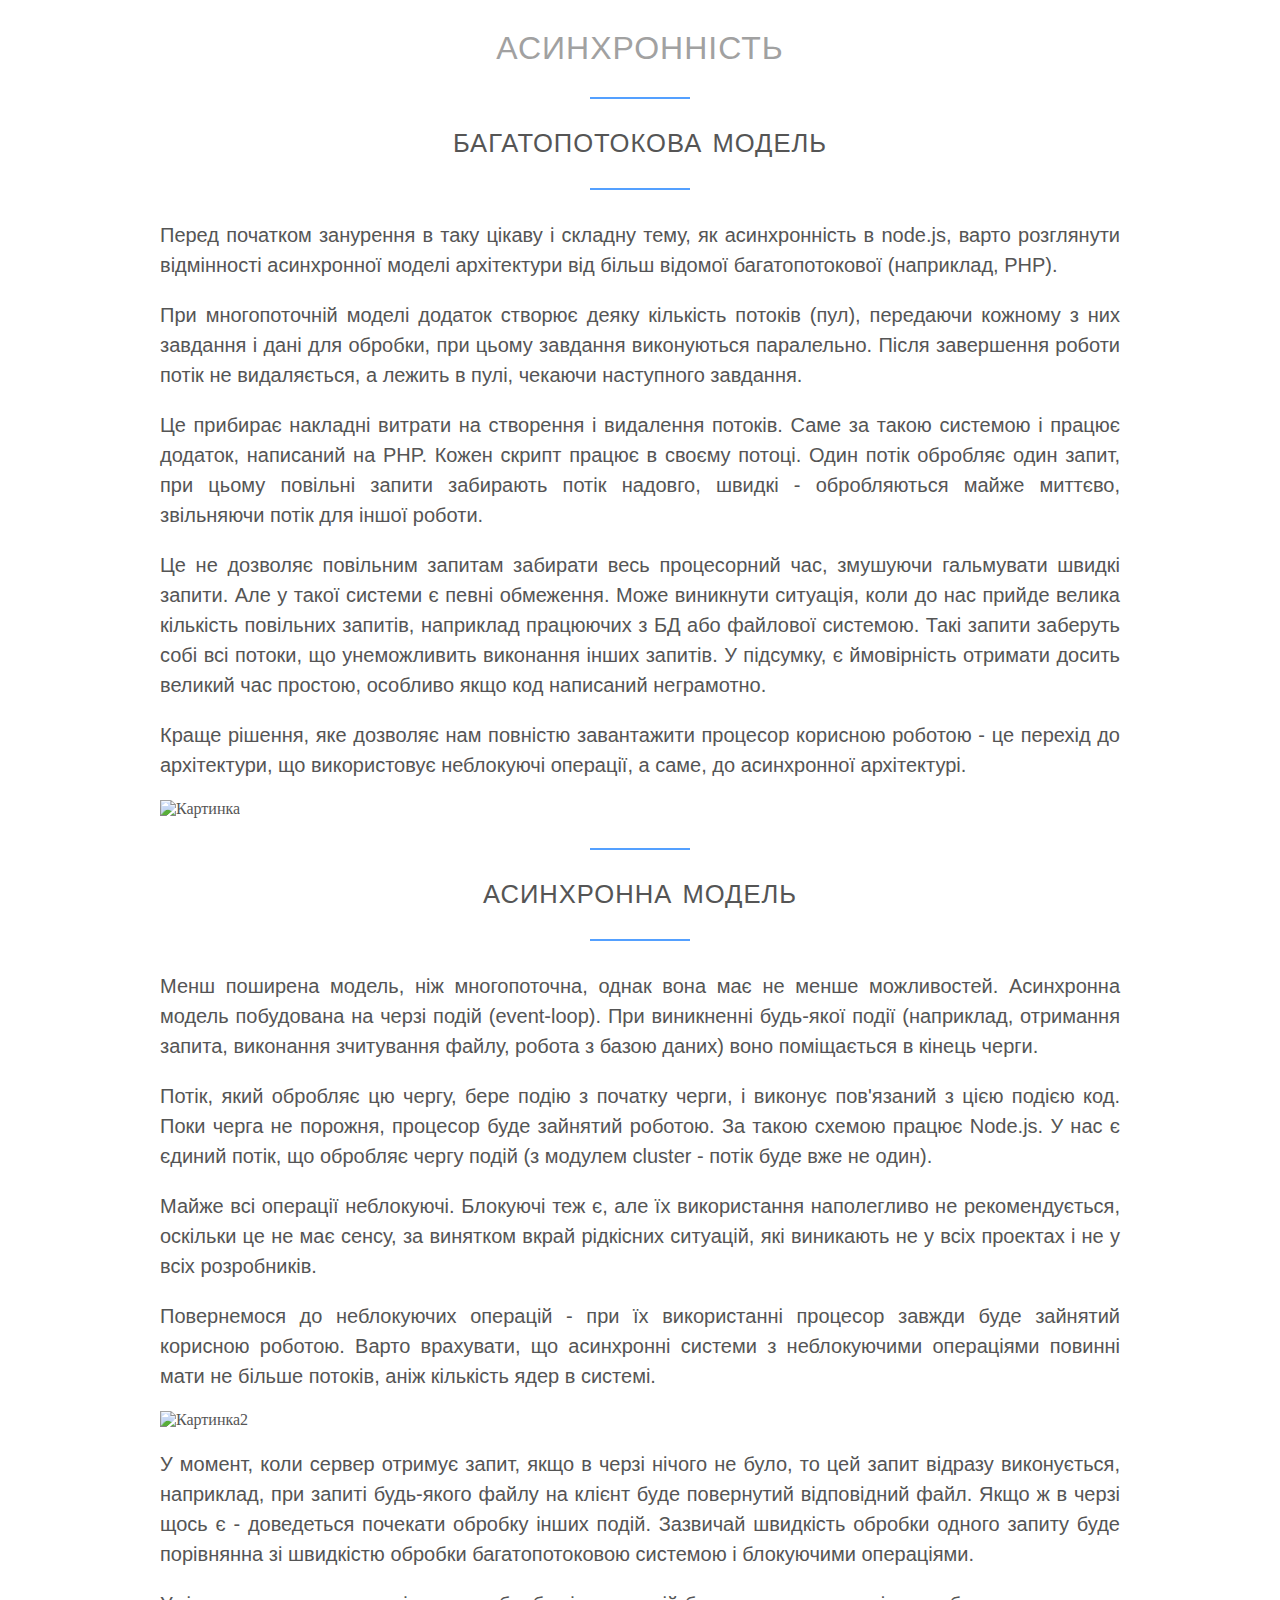
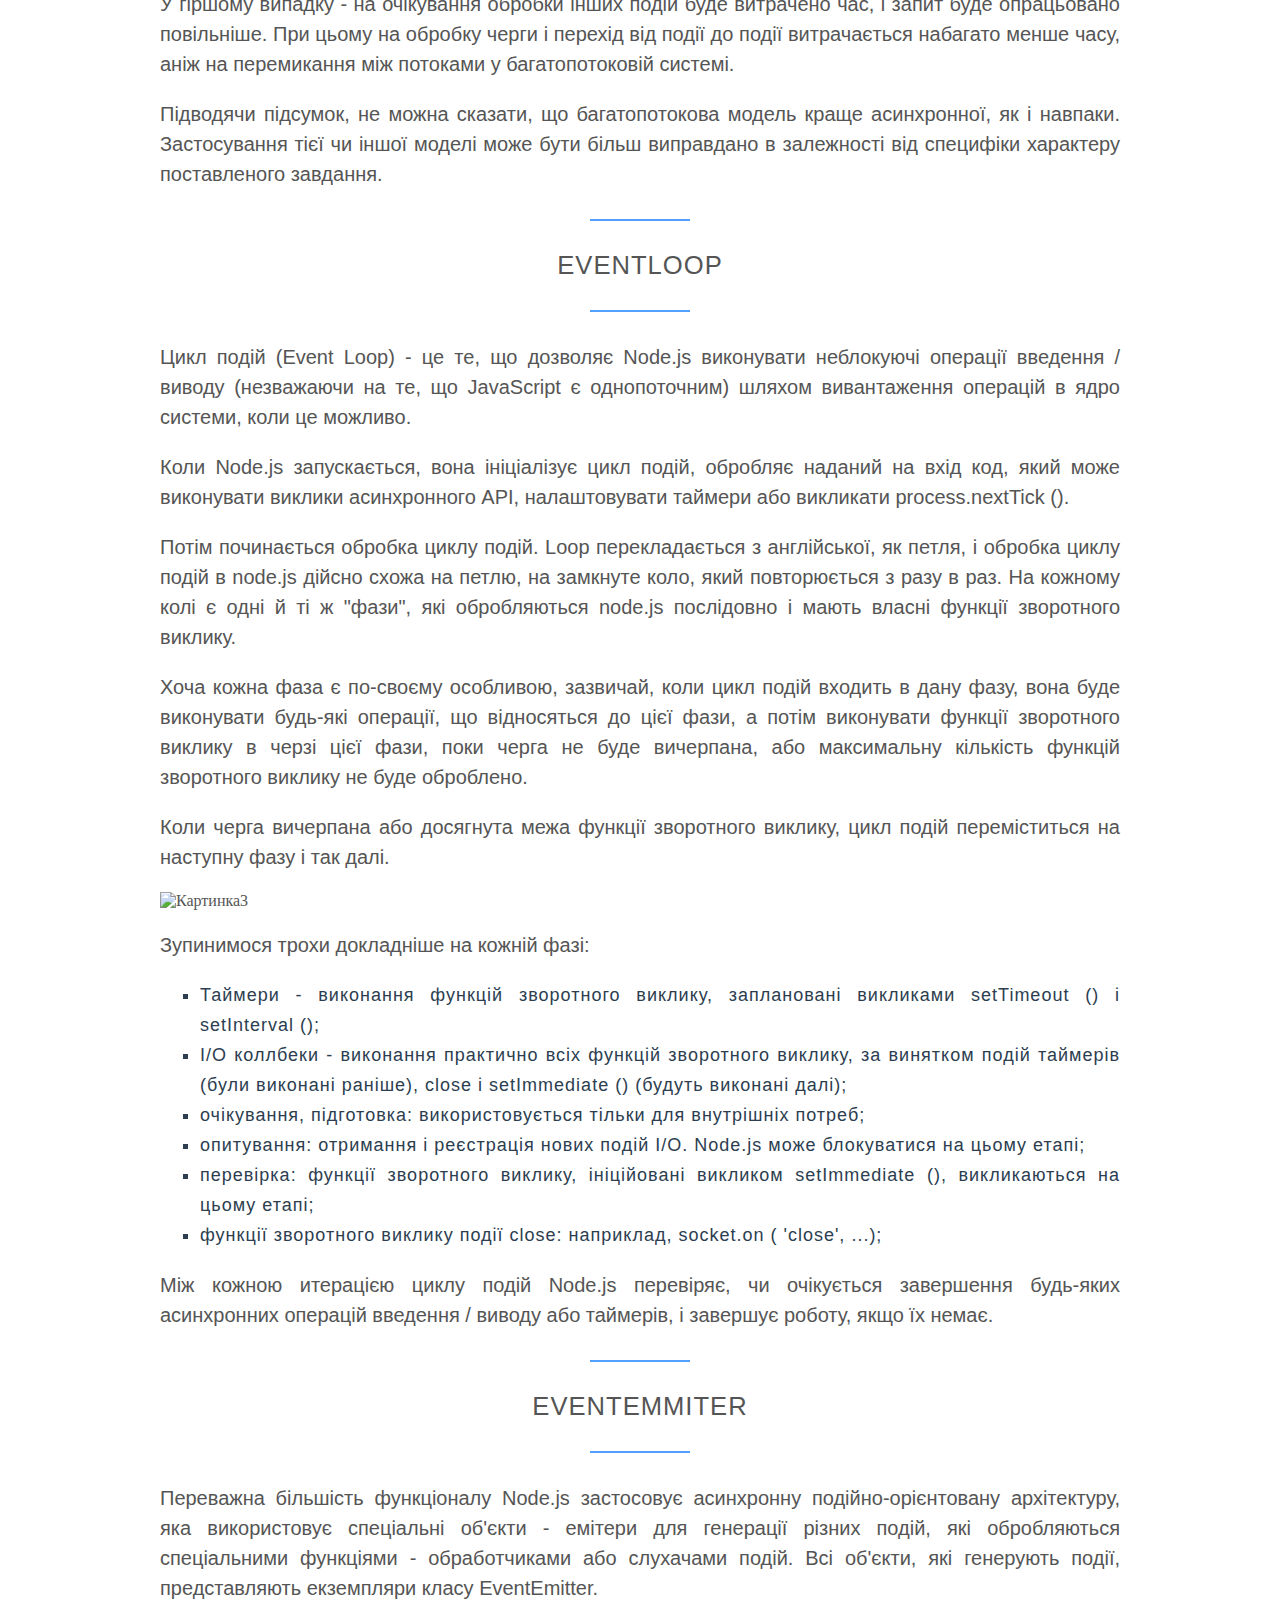
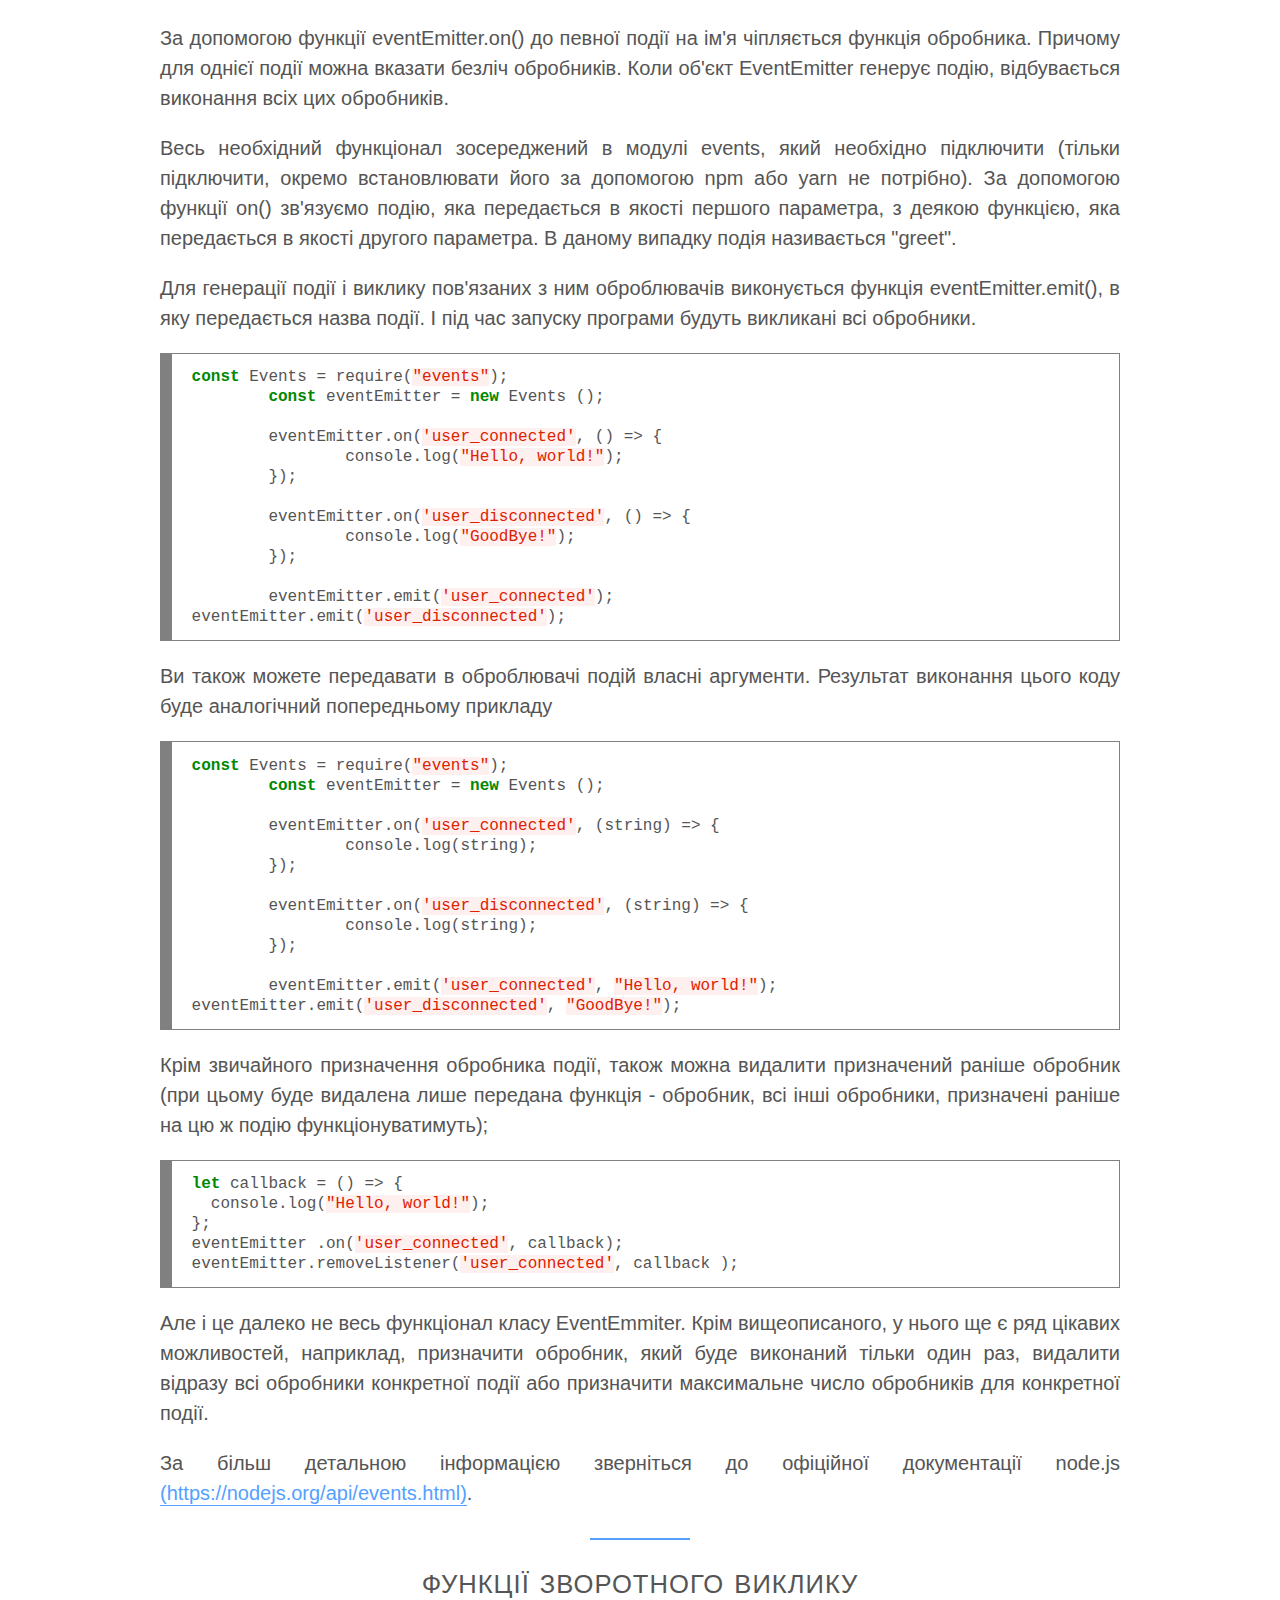
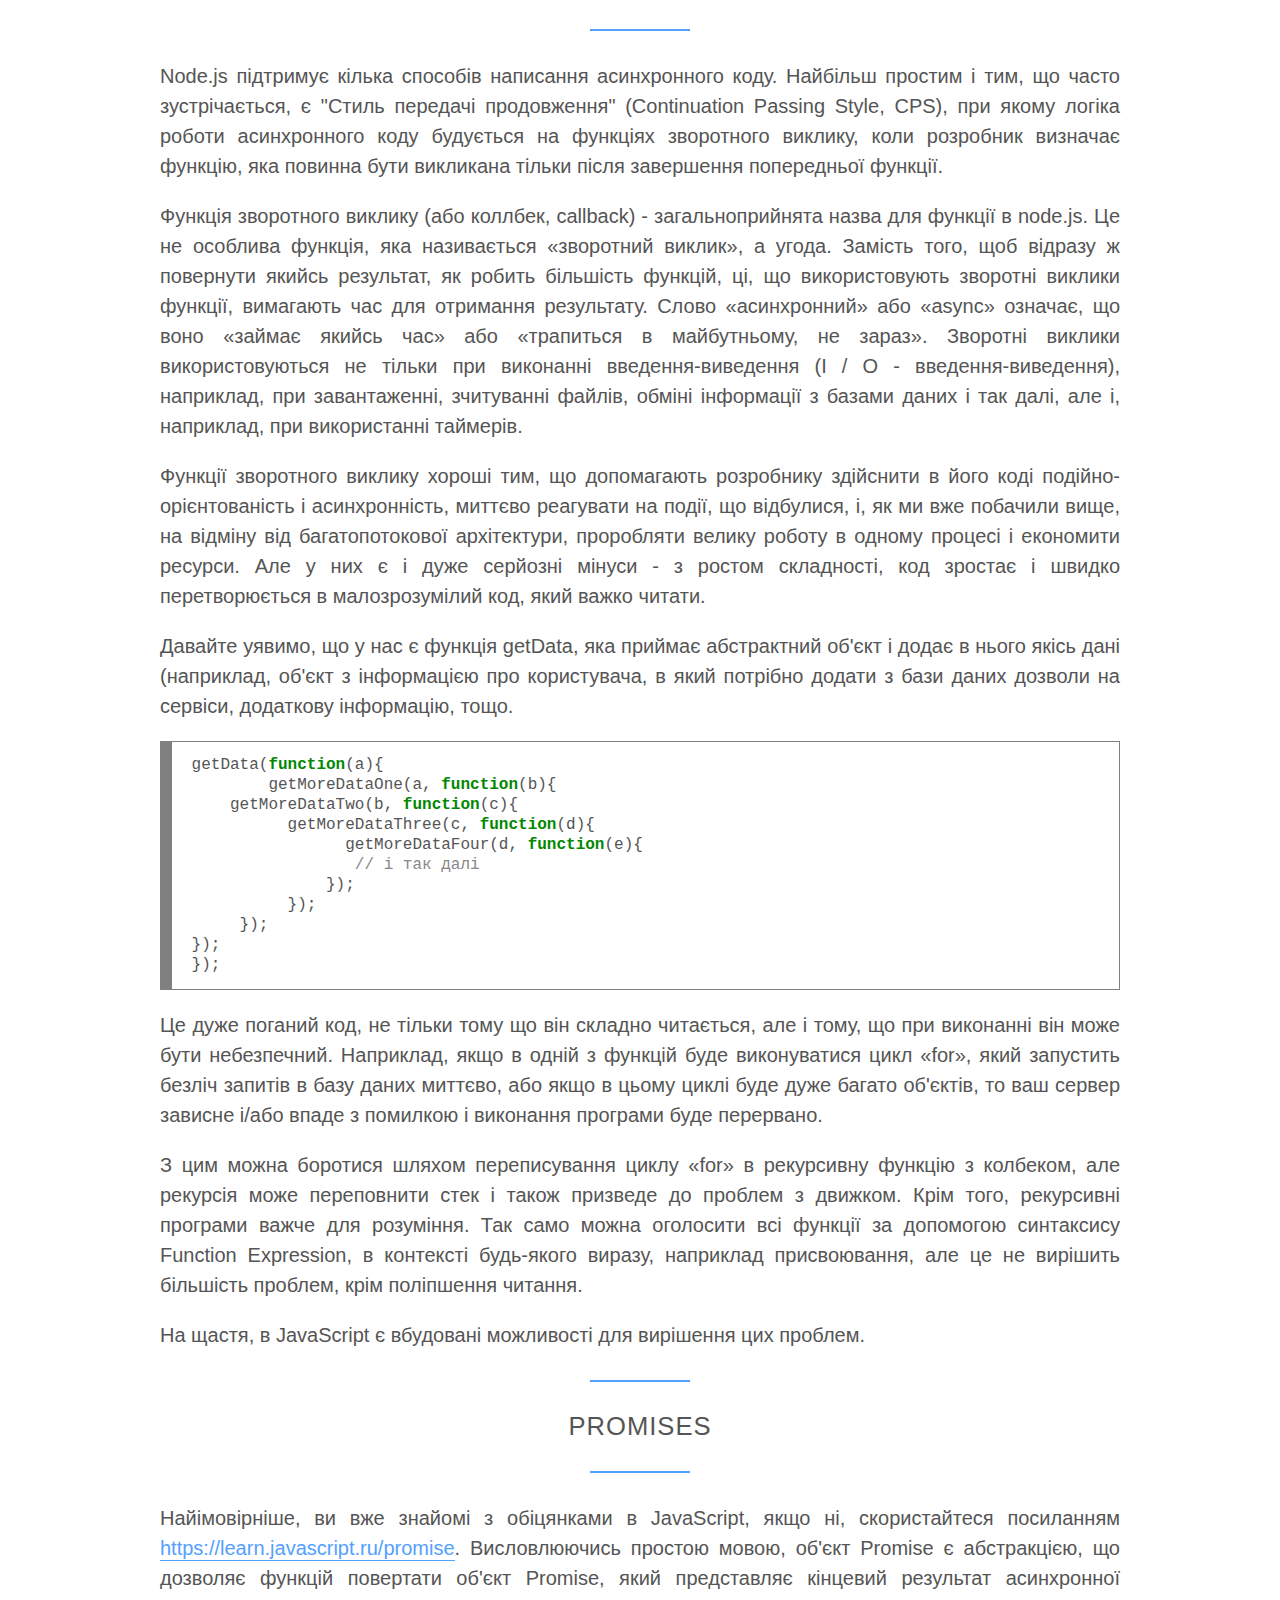
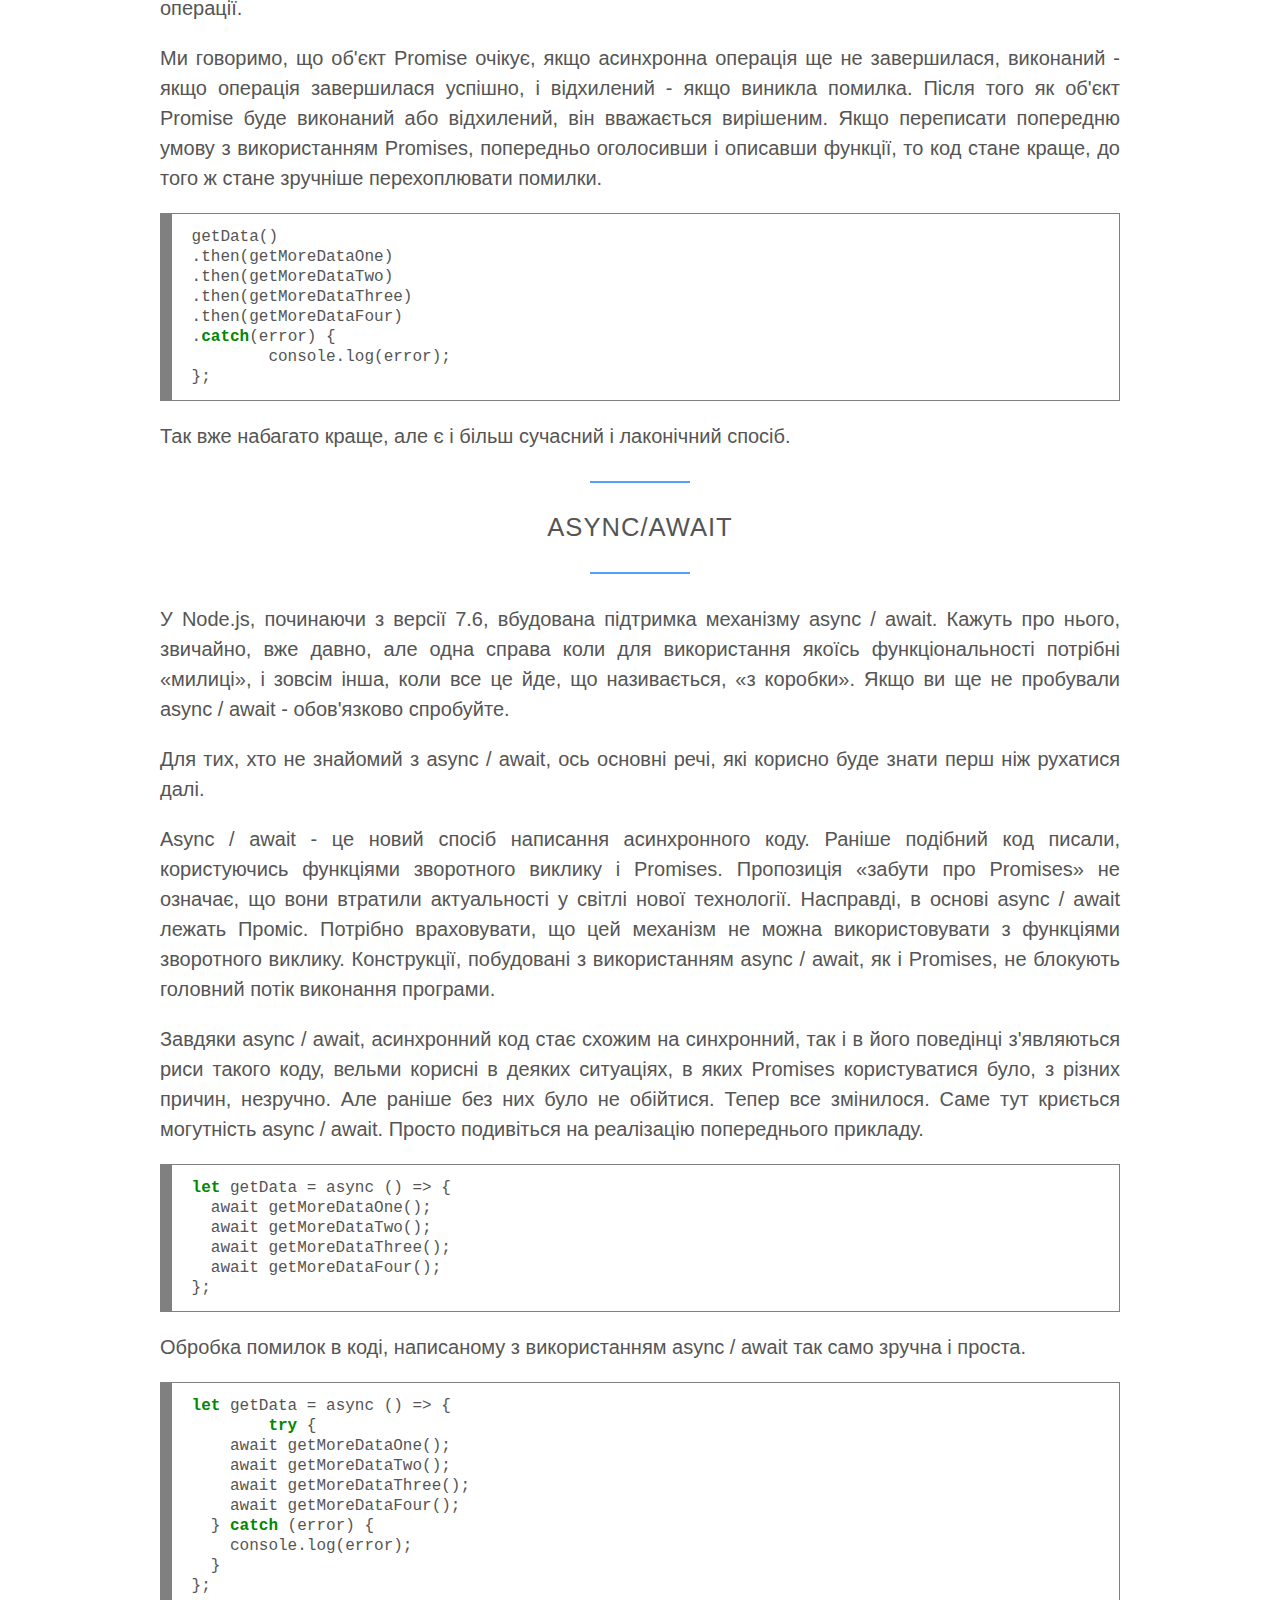
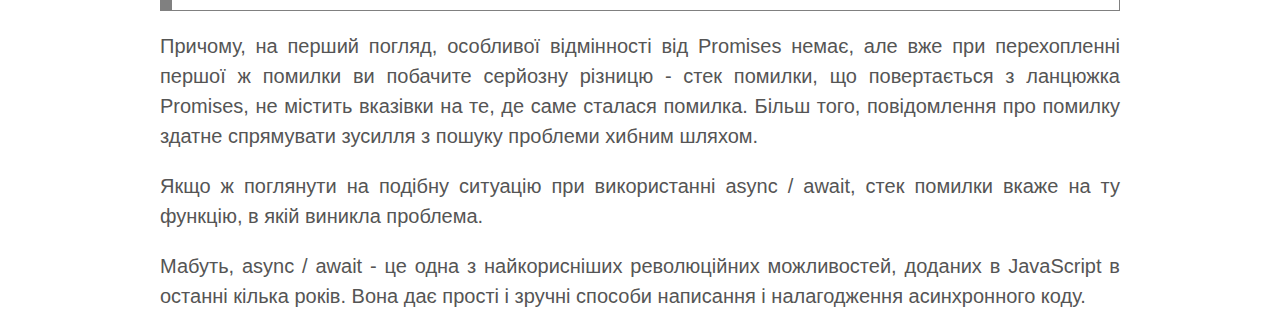
==== chapter-2/index.html @ dea2ae29 "added some chapters and styles" ====
<!DOCTYPE html>
<html lang="en">
  <head>
    <meta charset="UTF-8" />
    <meta name="viewport" content="width=device-width, initial-scale=1.0" />
    <meta http-equiv="X-UA-Compatible" content="ie=edge" />
    <title>Асинхронність</title>
    <link rel="stylesheet" href="../styles.css" />
  </head>
  <body>
    <div class="container">
      <h1>Асинхронність</h1>
      <h2>Багатопотокова модель</h2>
      <p>
        Перед початком занурення в таку цікаву і складну тему, як асинхронність
        в node.js, варто розглянути відмінності асинхронної моделі архітектури
        від більш відомої багатопотокової (наприклад, PHP).
      </p>
      <p>
        При многопоточній моделі додаток створює деяку кількість потоків (пул),
        передаючи кожному з них завдання і дані для обробки, при цьому завдання
        виконуються паралельно. Після завершення роботи потік не видаляється, а
        лежить в пулі, чекаючи наступного завдання.
      </p>
      <p>
        Це прибирає накладні витрати на створення і видалення потоків. Саме за
        такою системою і працює додаток, написаний на PHP. Кожен скрипт працює в
        своєму потоці. Один потік обробляє один запит, при цьому повільні запити
        забирають потік надовго, швидкі - обробляються майже миттєво, звільняючи
        потік для іншої роботи.
      </p>
      <p>
        Це не дозволяє повільним запитам забирати весь процесорний час, змушуючи
        гальмувати швидкі запити. Але у такої системи є певні обмеження. Може
        виникнути ситуація, коли до нас прийде велика кількість повільних
        запитів, наприклад працюючих з БД або файлової системою. Такі запити
        заберуть собі всі потоки, що унеможливить виконання інших запитів. У
        підсумку, є ймовірність отримати досить великий час простою, особливо
        якщо код написаний неграмотно.
      </p>
      <p>
        Краще рішення, яке дозволяє нам повністю завантажити процесор корисною
        роботою - це перехід до архітектури, що використовує неблокуючі
        операції, а саме, до асинхронної архітектурі.
      </p>
      <img src="" alt="Картинка" />
      <h2>Асинхронна модель</h2>
      <p>
        Менш поширена модель, ніж многопоточна, однак вона має не менше
        можливостей. Асинхронна модель побудована на черзі подій (event-loop).
        При виникненні будь-якої події (наприклад, отримання запита, виконання
        зчитування файлу, робота з базою даних) воно поміщається в кінець черги.
      </p>
      <p>
        Потік, який обробляє цю чергу, бере подію з початку черги, і виконує
        пов'язаний з цією подією код. Поки черга не порожня, процесор буде
        зайнятий роботою. За такою схемою працює Node.js. У нас є єдиний потік,
        що обробляє чергу подій (з модулем cluster - потік буде вже не один).
      </p>
      <p>
        Майже всі операції неблокуючі. Блокуючі теж є, але їх використання
        наполегливо не рекомендується, оскільки це не має сенсу, за винятком
        вкрай рідкісних ситуацій, які виникають не у всіх проектах і не у всіх
        розробників.
      </p>
      <p>
        Повернемося до неблокуючих операцій - при їх використанні процесор
        завжди буде зайнятий корисною роботою. Варто врахувати, що асинхронні
        системи з неблокуючими операціями повинні мати не більше потоків, аніж
        кількість ядер в системі.
      </p>
      <img src="" alt="Картинка2" />
      <p>
        У момент, коли сервер отримує запит, якщо в черзі нічого не було, то цей
        запит відразу виконується, наприклад, при запиті будь-якого файлу на
        клієнт буде повернутий відповідний файл. Якщо ж в черзі щось є -
        доведеться почекати обробку інших подій. Зазвичай швидкість обробки
        одного запиту буде порівнянна зі швидкістю обробки багатопотоковою
        системою і блокуючими операціями.
      </p>
      <p>
        У гіршому випадку - на очікування обробки інших подій буде витрачено
        час, і запит буде опрацьовано повільніше. При цьому на обробку черги і
        перехід від події до події витрачається набагато менше часу, аніж на
        перемикання між потоками у багатопотоковій системі.
      </p>
      <p>
        Підводячи підсумок, не можна сказати, що багатопотокова модель краще
        асинхронної, як і навпаки. Застосування тієї чи іншої моделі може бути
        більш виправдано в залежності від специфіки характеру поставленого
        завдання.
      </p>
      <h2>EventLoop</h2>
      <p>
        Цикл подій (Event Loop) - це те, що дозволяє Node.js виконувати
        неблокуючі операції введення / виводу (незважаючи на те, що JavaScript є
        однопоточним) шляхом вивантаження операцій в ядро системи, коли це
        можливо.
      </p>
      <p>
        Коли Node.js запускається, вона ініціалізує цикл подій, обробляє наданий
        на вхід код, який може виконувати виклики асинхронного API,
        налаштовувати таймери або викликати process.nextTick ().
      </p>
      <p>
        Потім починається обробка циклу подій. Loop перекладається з
        англійської, як петля, і обробка циклу подій в node.js дійсно схожа на
        петлю, на замкнуте коло, який повторюється з разу в раз. На кожному колі
        є одні й ті ж "фази", які обробляються node.js послідовно і мають власні
        функції зворотного виклику.
      </p>
      <p>
        Хоча кожна фаза є по-своєму особливою, зазвичай, коли цикл подій входить
        в дану фазу, вона буде виконувати будь-які операції, що відносяться до
        цієї фази, а потім виконувати функції зворотного виклику в черзі цієї
        фази, поки черга не буде вичерпана, або максимальну кількість функцій
        зворотного виклику не буде оброблено.
      </p>
      <p>
        Коли черга вичерпана або досягнута межа функції зворотного виклику, цикл
        подій переміститься на наступну фазу і так далі.
      </p>
      <img src="" alt="Картинка3" />
      <p>Зупинимося трохи докладніше на кожній фазі:</p>
      <ul>
        <li>
          Таймери - виконання функцій зворотного виклику, заплановані викликами
          setTimeout () і setInterval ();
        </li>
        <li>
          I/O коллбеки - виконання практично всіх функцій зворотного виклику, за
          винятком подій таймерів (були виконані раніше), close і setImmediate
          () (будуть виконані далі);
        </li>
        <li>
          очікування, підготовка: використовується тільки для внутрішніх потреб;
        </li>
        <li>
          опитування: отримання і реєстрація нових подій I/O. Node.js може
          блокуватися на цьому етапі;
        </li>
        <li>
          перевірка: функції зворотного виклику, ініційовані викликом
          setImmediate (), викликаються на цьому етапі;
        </li>
        <li>
          функції зворотного виклику події close: наприклад, socket.on (
          'close', ...);
        </li>
      </ul>
      <p>
        Між кожною итерацією циклу подій Node.js перевіряє, чи очікується
        завершення будь-яких асинхронних операцій введення / виводу або
        таймерів, і завершує роботу, якщо їх немає.
      </p>
      <h2>EventEmmiter</h2>
      <p>
        Переважна більшість функціоналу Node.js застосовує асинхронну
        подійно-орієнтовану архітектуру, яка використовує спеціальні об'єкти -
        емітери для генерації різних подій, які обробляються спеціальними
        функціями - обработчиками або слухачами подій. Всі об'єкти, які
        генерують події, представляють екземпляри класу EventEmitter.
      </p>
      <p>
        За допомогою функції eventEmitter.on() до певної події на ім'я
        чіпляється функція обробника. Причому для однієї події можна вказати
        безліч обробників. Коли об'єкт EventEmitter генерує подію, відбувається
        виконання всіх цих обробників.
      </p>
      <p>
        Весь необхідний функціонал зосереджений в модулі events, який необхідно
        підключити (тільки підключити, окремо встановлювати його за допомогою
        npm або yarn не потрібно). За допомогою функції on() зв'язуємо подію,
        яка передається в якості першого параметра, з деякою функцією, яка
        передається в якості другого параметра. В даному випадку подія
        називається "greet".
      </p>
      <p>
        Для генерації події і виклику пов'язаних з ним оброблювачів виконується
        функція eventEmitter.emit(), в яку передається назва події. І під час
        запуску програми будуть викликані всі обробники.
      </p>
      <div
        style="background: #ffffff; overflow:auto;width:auto;border:solid gray;border-width:.1em .1em .1em .8em;padding:.2em .6em;"
      >
        <pre
          style="margin: 0; line-height: 125%"
        ><span style="color: #008800; font-weight: bold">const</span> Events = require(<span style="color: #dd2200; background-color: #fff0f0">&quot;events&quot;</span>);
	<span style="color: #008800; font-weight: bold">const</span> eventEmitter = <span style="color: #008800; font-weight: bold">new</span> Events ();

	eventEmitter.on(<span style="color: #dd2200; background-color: #fff0f0">&#39;user_connected&#39;</span>, () =&gt; {
    		console.log(<span style="color: #dd2200; background-color: #fff0f0">&quot;Hello, world!&quot;</span>);
	});
 
	eventEmitter.on(<span style="color: #dd2200; background-color: #fff0f0">&#39;user_disconnected&#39;</span>, () =&gt; {
   		console.log(<span style="color: #dd2200; background-color: #fff0f0">&quot;GoodBye!&quot;</span>);
	});
 
	eventEmitter.emit(<span style="color: #dd2200; background-color: #fff0f0">&#39;user_connected&#39;</span>);
eventEmitter.emit(<span style="color: #dd2200; background-color: #fff0f0">&#39;user_disconnected&#39;</span>);
</pre>
      </div>
      <p>
        Ви також можете передавати в оброблювачі подій власні аргументи.
        Результат виконання цього коду буде аналогічний попередньому прикладу
      </p>
      <div
        style="background: #ffffff; overflow:auto;width:auto;border:solid gray;border-width:.1em .1em .1em .8em;padding:.2em .6em;"
      >
        <pre
          style="margin: 0; line-height: 125%"
        ><span style="color: #008800; font-weight: bold">const</span> Events = require(<span style="color: #dd2200; background-color: #fff0f0">&quot;events&quot;</span>);
	<span style="color: #008800; font-weight: bold">const</span> eventEmitter = <span style="color: #008800; font-weight: bold">new</span> Events ();

	eventEmitter.on(<span style="color: #dd2200; background-color: #fff0f0">&#39;user_connected&#39;</span>, (string) =&gt; {
    		console.log(string);
	});
 
	eventEmitter.on(<span style="color: #dd2200; background-color: #fff0f0">&#39;user_disconnected&#39;</span>, (string) =&gt; {
   		console.log(string);
	});
 
	eventEmitter.emit(<span style="color: #dd2200; background-color: #fff0f0">&#39;user_connected&#39;</span>, <span style="color: #dd2200; background-color: #fff0f0">&quot;Hello, world!&quot;</span>);
eventEmitter.emit(<span style="color: #dd2200; background-color: #fff0f0">&#39;user_disconnected&#39;</span>, <span style="color: #dd2200; background-color: #fff0f0">&quot;GoodBye!&quot;</span>);
</pre>
      </div>
      <p>
        Крім звичайного призначення обробника події, також можна видалити
        призначений раніше обробник (при цьому буде видалена лише передана
        функція - обробник, всі інші обробники, призначені раніше на цю ж подію
        функціонуватимуть);
      </p>
      <div
        style="background: #ffffff; overflow:auto;width:auto;border:solid gray;border-width:.1em .1em .1em .8em;padding:.2em .6em;"
      >
        <pre
          style="margin: 0; line-height: 125%"
        ><span style="color: #008800; font-weight: bold">let</span> callback = () =&gt; {
  console.log(<span style="color: #dd2200; background-color: #fff0f0">&quot;Hello, world!&quot;</span>);
};
eventEmitter .on(<span style="color: #dd2200; background-color: #fff0f0">&#39;user_connected&#39;</span>, callback);
eventEmitter.removeListener(<span style="color: #dd2200; background-color: #fff0f0">&#39;user_connected&#39;</span>, callback );
</pre>
      </div>
      <p>
        Але і це далеко не весь функціонал класу EventEmmiter. Крім
        вищеописаного, у нього ще є ряд цікавих можливостей, наприклад,
        призначити обробник, який буде виконаний тільки один раз, видалити
        відразу всі обробники конкретної події або призначити максимальне число
        обробників для конкретної події.
      </p>
      <p>
        За більш детальною інформацією зверніться до офіційної документації
        node.js
        <a href="https://nodejs.org/api/events.html"
          >(https://nodejs.org/api/events.html)</a
        >.
      </p>
      <h2>Функції зворотного виклику</h2>
      <p>
        Node.js підтримує кілька способів написання асинхронного коду. Найбільш
        простим і тим, що часто зустрічається, є "Стиль передачі продовження"
        (Continuation Passing Style, CPS), при якому логіка роботи асинхронного
        коду будується на функціях зворотного виклику, коли розробник визначає
        функцію, яка повинна бути викликана тільки після завершення попередньої
        функції.
      </p>
      <p>
        Функція зворотного виклику (або коллбек, callback) - загальноприйнята
        назва для функції в node.js. Це не особлива функція, яка називається
        «зворотний виклик», а угода. Замість того, щоб відразу ж повернути
        якийсь результат, як робить більшість функцій, ці, що використовують
        зворотні виклики функції, вимагають час для отримання результату. Слово
        «асинхронний» або «async» означає, що воно «займає якийсь час» або
        «трапиться в майбутньому, не зараз». Зворотні виклики використовуються
        не тільки при виконанні введення-виведення (I / O - введення-виведення),
        наприклад, при завантаженні, зчитуванні файлів, обміні інформації з
        базами даних і так далі, але і, наприклад, при використанні таймерів.
      </p>
      <p>
        Функції зворотного виклику хороші тим, що допомагають розробнику
        здійснити в його коді подійно-орієнтованість і асинхронність, миттєво
        реагувати на події, що відбулися, і, як ми вже побачили вище, на відміну
        від багатопотокової архітектури, проробляти велику роботу в одному
        процесі і економити ресурси. Але у них є і дуже серйозні мінуси - з
        ростом складності, код зростає і швидко перетворюється в малозрозумілий
        код, який важко читати.
      </p>
      <p>
        Давайте уявимо, що у нас є функція getData, яка приймає абстрактний
        об'єкт і додає в нього якісь дані (наприклад, об'єкт з інформацією про
        користувача, в який потрібно додати з бази даних дозволи на сервіси,
        додаткову інформацію, тощо.
      </p>
      <div
        style="background: #ffffff; overflow:auto;width:auto;border:solid gray;border-width:.1em .1em .1em .8em;padding:.2em .6em;"
      >
        <pre
          style="margin: 0; line-height: 125%"
        >getData(<span style="color: #008800; font-weight: bold">function</span>(a){  
	getMoreDataOne(a, <span style="color: #008800; font-weight: bold">function</span>(b){
    getMoreDataTwo(b, <span style="color: #008800; font-weight: bold">function</span>(c){ 
          getMoreDataThree(c, <span style="color: #008800; font-weight: bold">function</span>(d){ 
                getMoreDataFour(d, <span style="color: #008800; font-weight: bold">function</span>(e){ 
                 <span style="color: #888888">// і так далі</span>
              });
          });
     });
});
});
</pre>
      </div>

      <p>
        Це дуже поганий код, не тільки тому що він складно читається, але і
        тому, що при виконанні він може бути небезпечний. Наприклад, якщо в
        одній з функцій буде виконуватися цикл «for», який запустить безліч
        запитів в базу даних миттєво, або якщо в цьому циклі буде дуже багато
        об'єктів, то ваш сервер зависне і/або впаде з помилкою і виконання
        програми буде перервано.
      </p>
      <p>
        З цим можна боротися шляхом переписування циклу «for» в рекурсивну
        функцію з колбеком, але рекурсія може переповнити стек і також призведе
        до проблем з движком. Крім того, рекурсивні програми важче для
        розуміння. Так само можна оголосити всі функції за допомогою синтаксису
        Function Expression, в контексті будь-якого виразу, наприклад
        присвоювання, але це не вирішить більшість проблем, крім поліпшення
        читання.
      </p>
      <p>
        На щастя, в JavaScript є вбудовані можливості для вирішення цих проблем.
      </p>
      <h2>Promises</h2>
      <p>
        Найімовірніше, ви вже знайомі з обіцянками в JavaScript, якщо ні,
        скористайтеся посиланням
        <a href="https://learn.javascript.ru/promise"
          >https://learn.javascript.ru/promise</a
        >. Висловлюючись простою мовою, об'єкт Promise є абстракцією, що
        дозволяє функцій повертати об'єкт Promise, який представляє кінцевий
        результат асинхронної операції.
      </p>
      <p>
        Ми говоримо, що об'єкт Promise очікує, якщо асинхронна операція ще не
        завершилася, виконаний - якщо операція завершилася успішно, і відхилений
        - якщо виникла помилка. Після того як об'єкт Promise буде виконаний або
        відхилений, він вважається вирішеним. Якщо переписати попередню умову з
        використанням Promises, попередньо оголосивши і описавши функції, то код
        стане краще, до того ж стане зручніше перехоплювати помилки.
      </p>
      <div
        style="background: #ffffff; overflow:auto;width:auto;border:solid gray;border-width:.1em .1em .1em .8em;padding:.2em .6em;"
      >
        <pre style="margin: 0; line-height: 125%">getData()
.then(getMoreDataOne)
.then(getMoreDataTwo)
.then(getMoreDataThree)
.then(getMoreDataFour)
.<span style="color: #008800; font-weight: bold">catch</span>(error) {
	console.log(error);
};
</pre>
      </div>
      <p>Так вже набагато краще, але є і більш сучасний і лаконічний спосіб.</p>
      <h2>Async/Await</h2>
      <p>
        У Node.js, починаючи з версії 7.6, вбудована підтримка механізму async /
        await. Кажуть про нього, звичайно, вже давно, але одна справа коли для
        використання якоїсь функціональності потрібні «милиці», і зовсім інша,
        коли все це йде, що називається, «з коробки». Якщо ви ще не пробували
        async / await - обов'язково спробуйте.
      </p>
      <p>
        Для тих, хто не знайомий з async / await, ось основні речі, які корисно
        буде знати перш ніж рухатися далі.
      </p>
      <p>
        Async / await - це новий спосіб написання асинхронного коду. Раніше
        подібний код писали, користуючись функціями зворотного виклику і
        Promises. Пропозиція «забути про Promises» не означає, що вони втратили
        актуальності у світлі нової технології. Насправді, в основі async /
        await лежать Проміс. Потрібно враховувати, що цей механізм не можна
        використовувати з функціями зворотного виклику. Конструкції, побудовані
        з використанням async / await, як і Promises, не блокують головний потік
        виконання програми.
      </p>
      <p>
        Завдяки async / await, асинхронний код стає схожим на синхронний, так і
        в його поведінці з'являються риси такого коду, вельми корисні в деяких
        ситуаціях, в яких Promises користуватися було, з різних причин,
        незручно. Але раніше без них було не обійтися. Тепер все змінилося. Саме
        тут криється могутність async / await. Просто подивіться на реалізацію
        попереднього прикладу.
      </p>
      <div
        style="background: #ffffff; overflow:auto;width:auto;border:solid gray;border-width:.1em .1em .1em .8em;padding:.2em .6em;"
      >
        <pre
          style="margin: 0; line-height: 125%"
        ><span style="color: #008800; font-weight: bold">let</span> getData = async () =&gt; {
  await getMoreDataOne();
  await getMoreDataTwo();
  await getMoreDataThree();
  await getMoreDataFour();
};
</pre>
      </div>
      <p>
        Обробка помилок в коді, написаному з використанням async / await так
        само зручна і проста.
      </p>
      <div
        style="background: #ffffff; overflow:auto;width:auto;border:solid gray;border-width:.1em .1em .1em .8em;padding:.2em .6em;"
      >
        <pre
          style="margin: 0; line-height: 125%"
        ><span style="color: #008800; font-weight: bold">let</span> getData = async () =&gt; {
	<span style="color: #008800; font-weight: bold">try</span> {
    await getMoreDataOne();
    await getMoreDataTwo();
    await getMoreDataThree();
    await getMoreDataFour();
  } <span style="color: #008800; font-weight: bold">catch</span> (error) {
    console.log(error);
  }
};
</pre>
      </div>
      <p>
        Причому, на перший погляд, особливої відмінності від Promises немає, але
        вже при перехопленні першої ж помилки ви побачите серйозну різницю -
        стек помилки, що повертається з ланцюжка Promises, не містить вказівки
        на те, де саме сталася помилка. Більш того, повідомлення про помилку
        здатне спрямувати зусилля з пошуку проблеми хибним шляхом.
      </p>
      <p>
        Якщо ж поглянути на подібну ситуацію при використанні async / await,
        стек помилки вкаже на ту функцію, в якій виникла проблема.
      </p>
      <p>
        Мабуть, async / await - це одна з найкорисніших революційних
        можливостей, доданих в JavaScript в останні кілька років. Вона дає
        прості і зручні способи написання і налагодження асинхронного коду.
      </p>
    </div>
  </body>
</html>
---- styles.css ----
* {
  -webkit-box-sizing: border-box;
  box-sizing: border-box;
  margin: 0;
  padding: 0;
}
html,
body {
  background-color: #fff;
  color: #555;
  font-weight: 300;
  text-rendering: optimizeLegibility;
  overflow-x: hidden;
  font-size: 16px;
}

.container {
  max-width: 960px;
  margin: 0 auto;
}

/* HEADINGS */
h1,
h2,
h3 {
  font-weight: 400;
  text-transform: uppercase;
  font-family: "Roboto", sans-serif;
}
h1 {
  margin: 30px 0;
  color: rgb(161, 161, 161);
  font-size: 2rem;
  text-align: center;
  word-spacing: 4px;
  letter-spacing: 1px;
}
h2 {
  font-size: 1.6rem;
  word-spacing: 2px;
  text-align: center;
  margin: 30px 0;
  letter-spacing: 1px;
}

h2:before {
  display: block;
  height: 2px;
  background-color: #54a0ff;
  content: "";
  width: 100px;
  margin: 0 auto;
  margin-bottom: 30px;
}

h2:after {
  display: block;
  height: 2px;
  background-color: #54a0ff;
  content: "";
  width: 100px;
  margin: 0 auto;
  margin-top: 30px;
}

/* PARAGRAPHS */
p {
  line-height: 1.5;
  width: 100%;
  text-align: justify;
  margin: 20px 0;
  font-family: "Roboto", sans-serif;
  font-size: 20px;
}

p.label {
  font-size: 14px;
  color: rgb(126, 111, 111);
}

pre {
  padding: 10px;
}

/* LINKS */
a:link,
a:visited {
  color: #54a0ff;
  font-size: 20px;
  text-decoration: none;
  padding-bottom: 1px;
  border-bottom: 1px solid #54a0ff;
  -webkit-transition: border-bottom 0.2s, color 0.2s;
  transition: border-bottom 0.2s, color 0.2s;
}
a:hover,
a:active {
  color: #555;
  font-size: 20px;
  text-decoration: none;
  padding-bottom: 1px;
  border-bottom: 1px solid transparent;
}

ul {
  list-style-type: square;
  margin-left: 40px;
  font-family: "Roboto", sans-serif;
  font-size: 20px;
}

ol {
  margin-left: 40px;
  font-family: "Roboto", sans-serif;
  font-size: 20px;
}

li {
  color: #2c3e50;
  font-size: 18px;
  line-height: 30px;
  text-align: justify;
  letter-spacing: 1px;
}
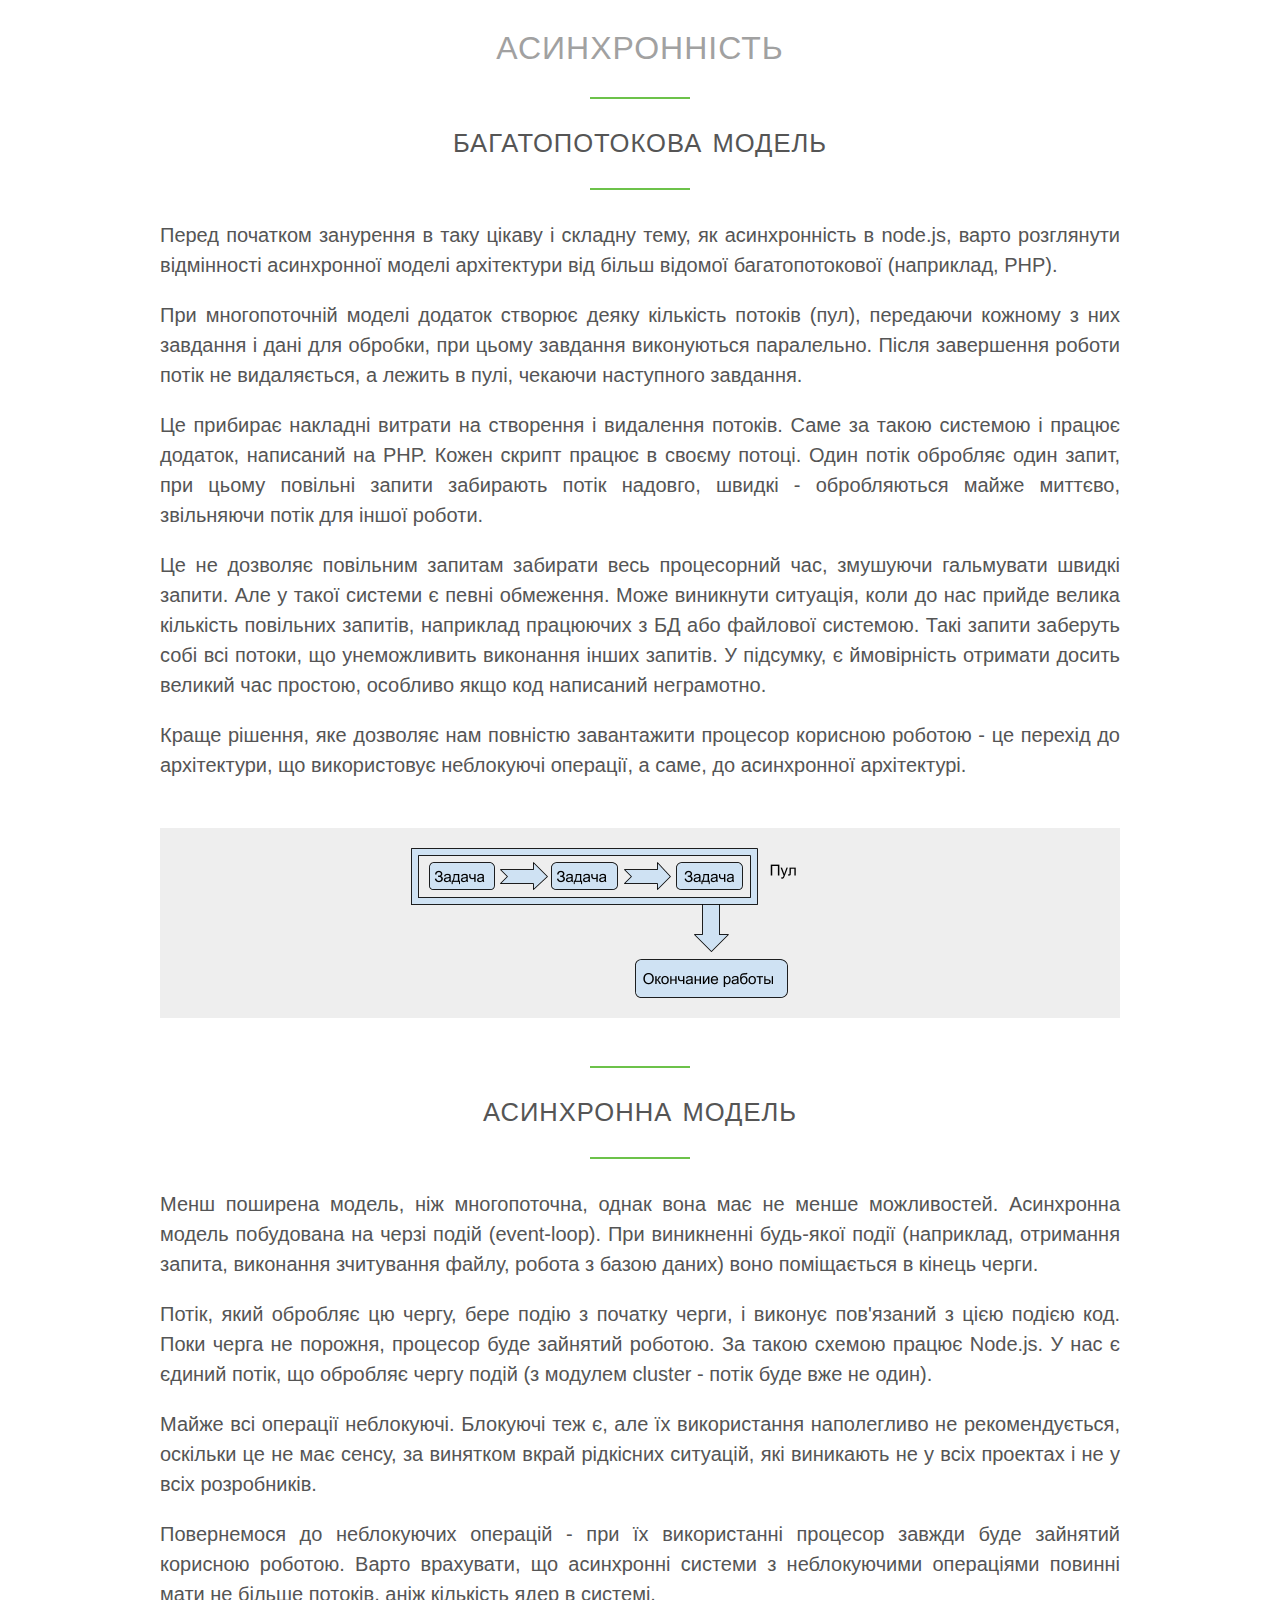
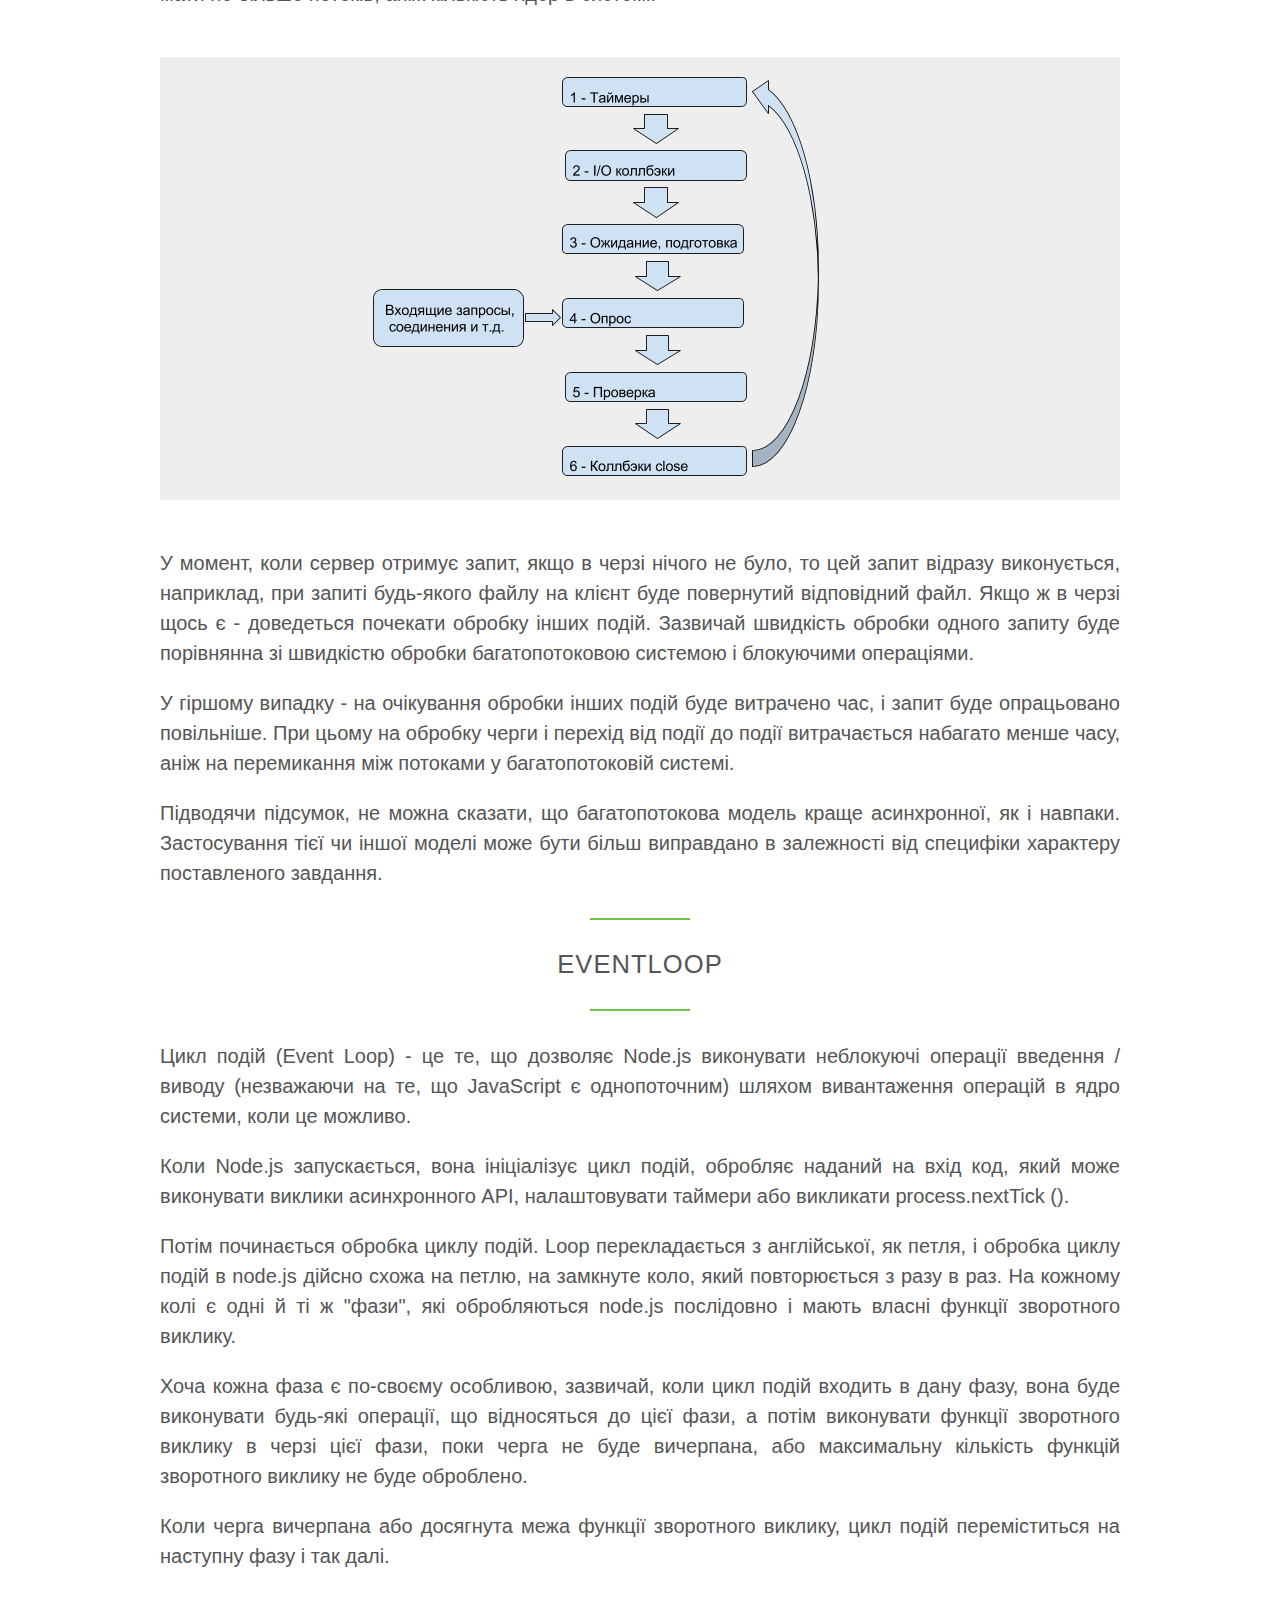
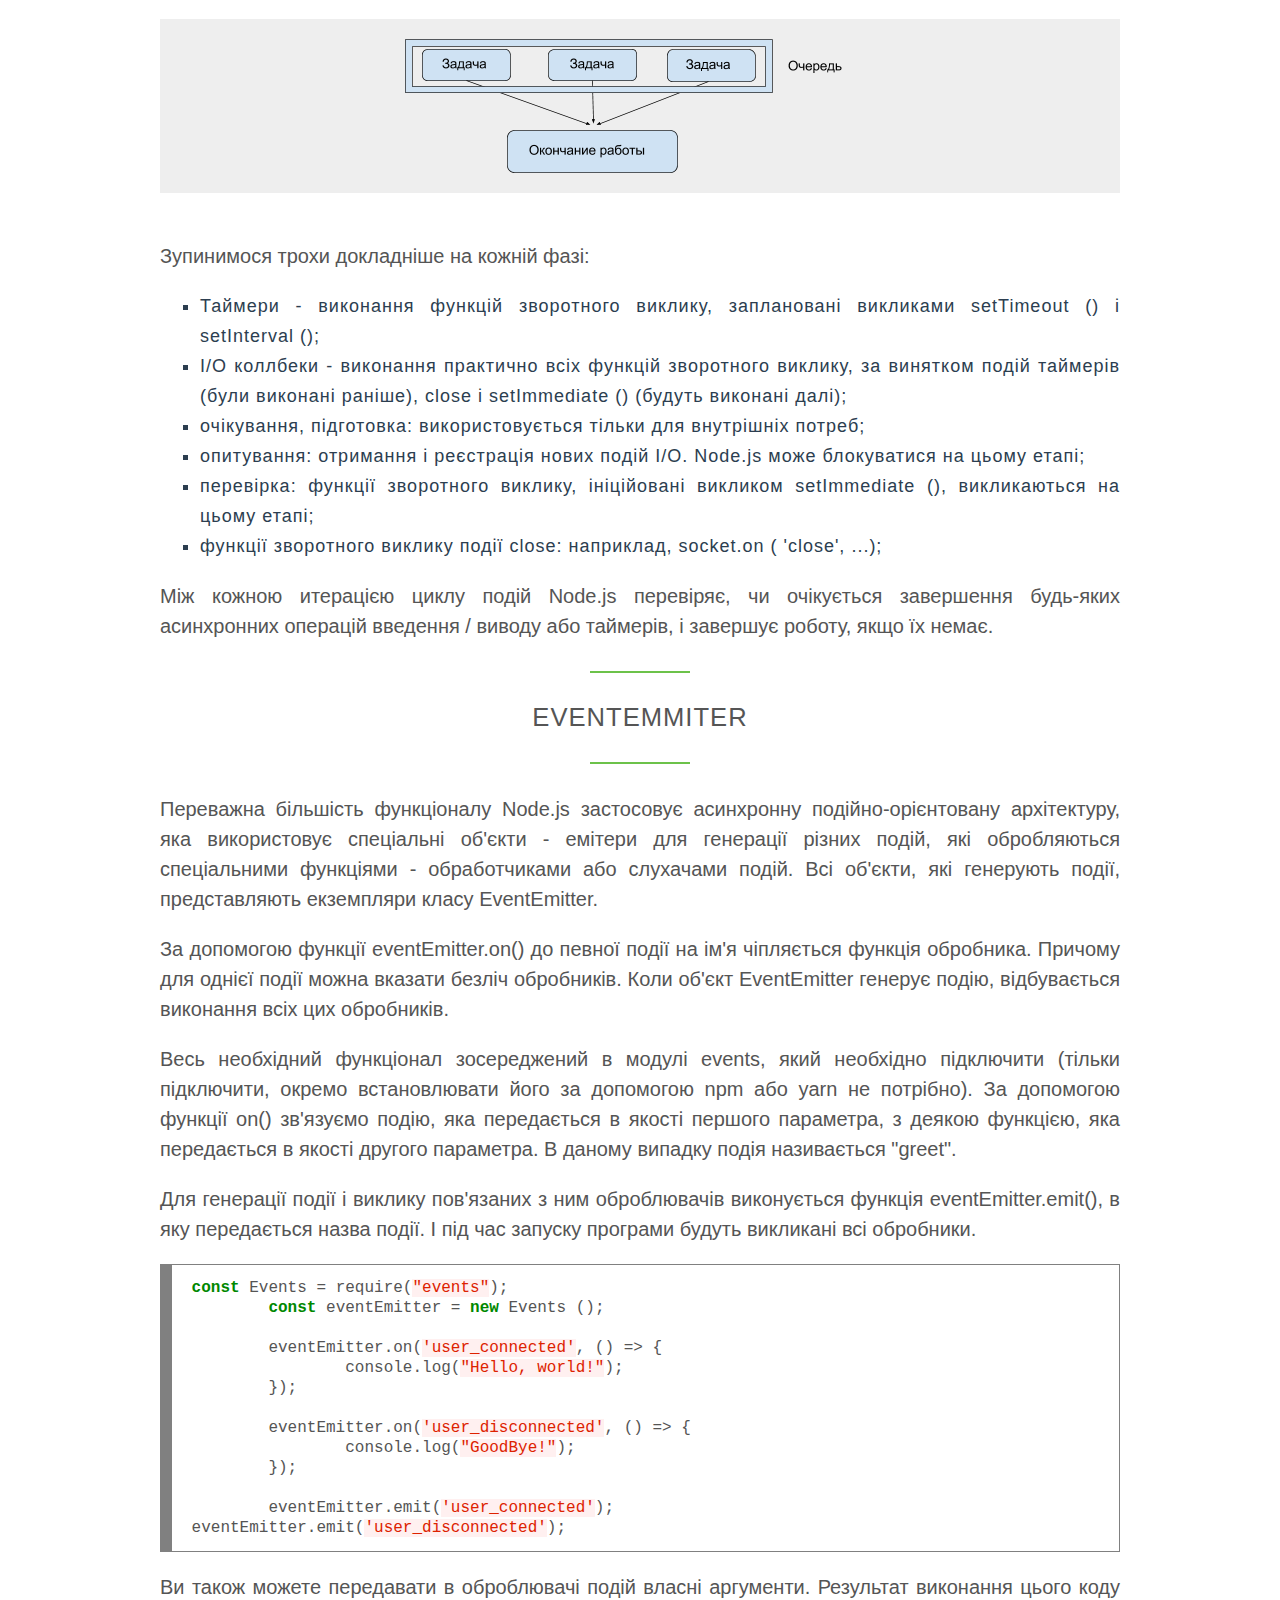
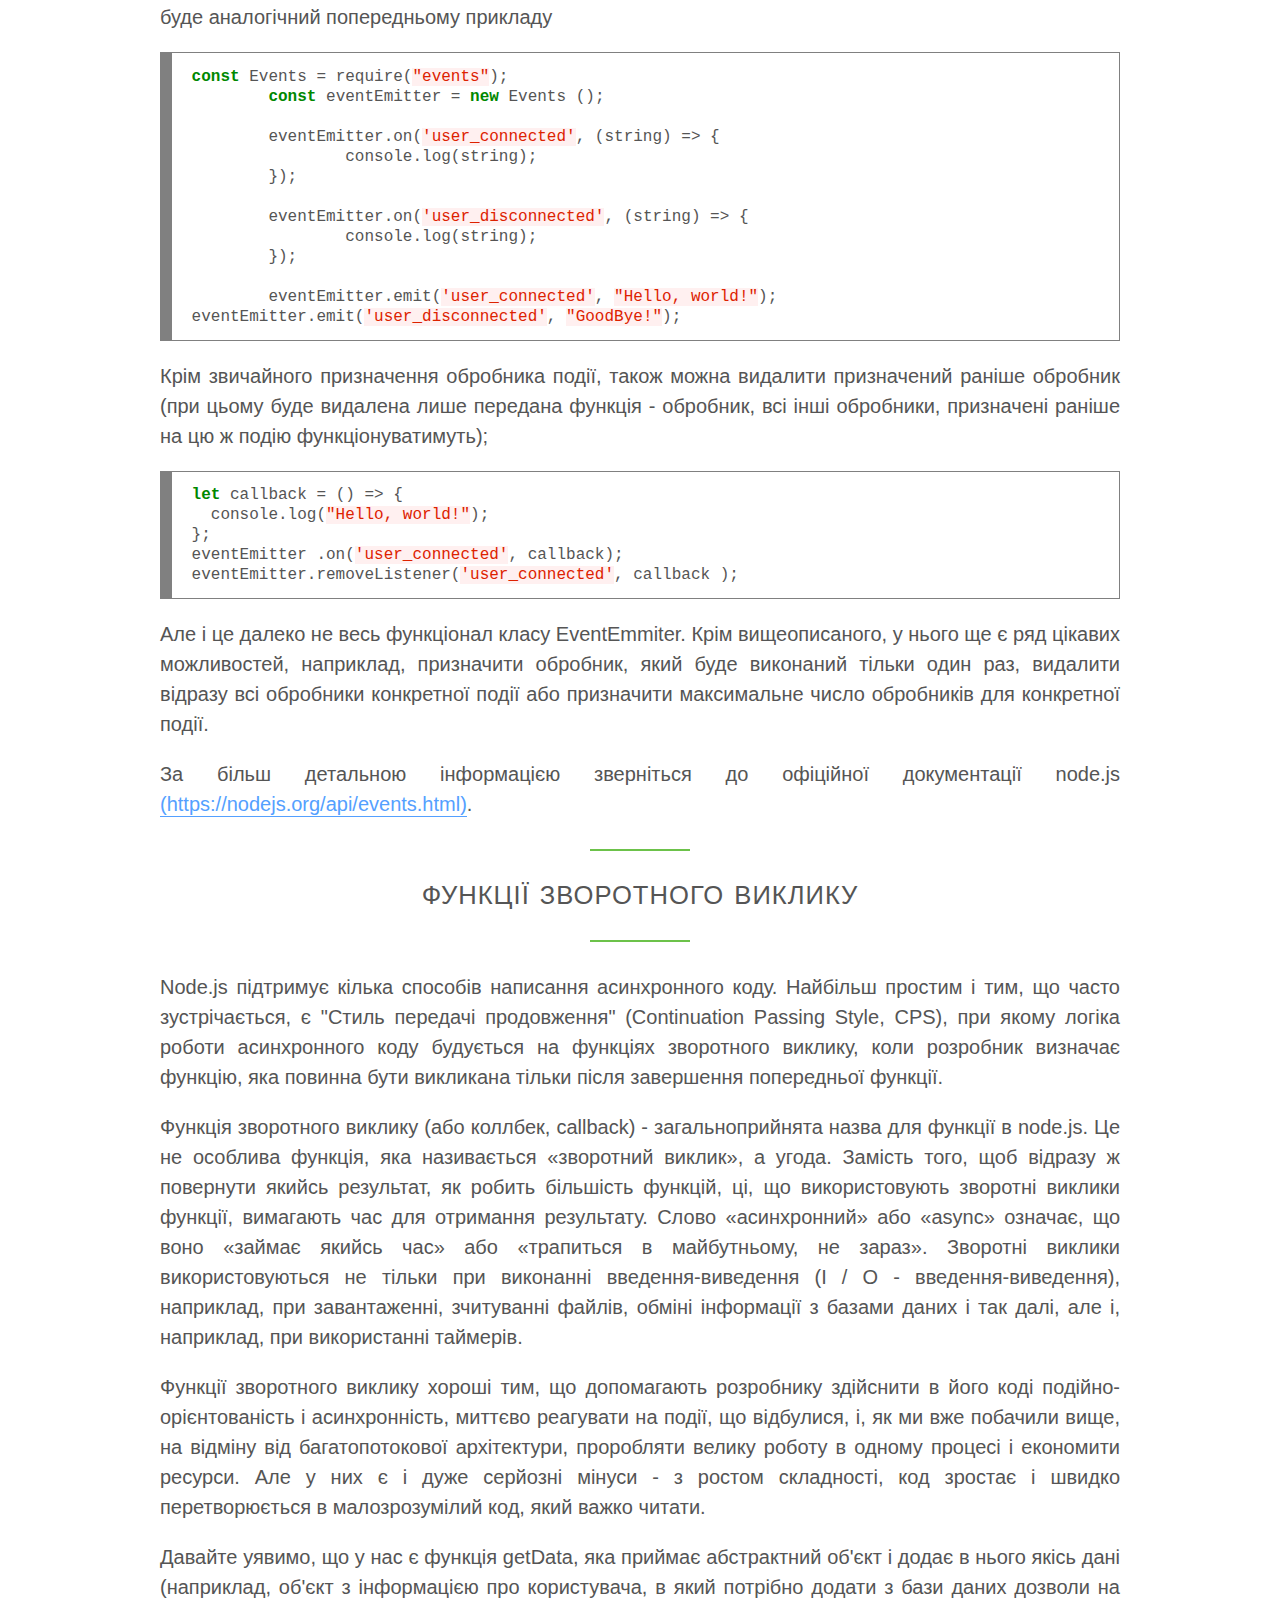
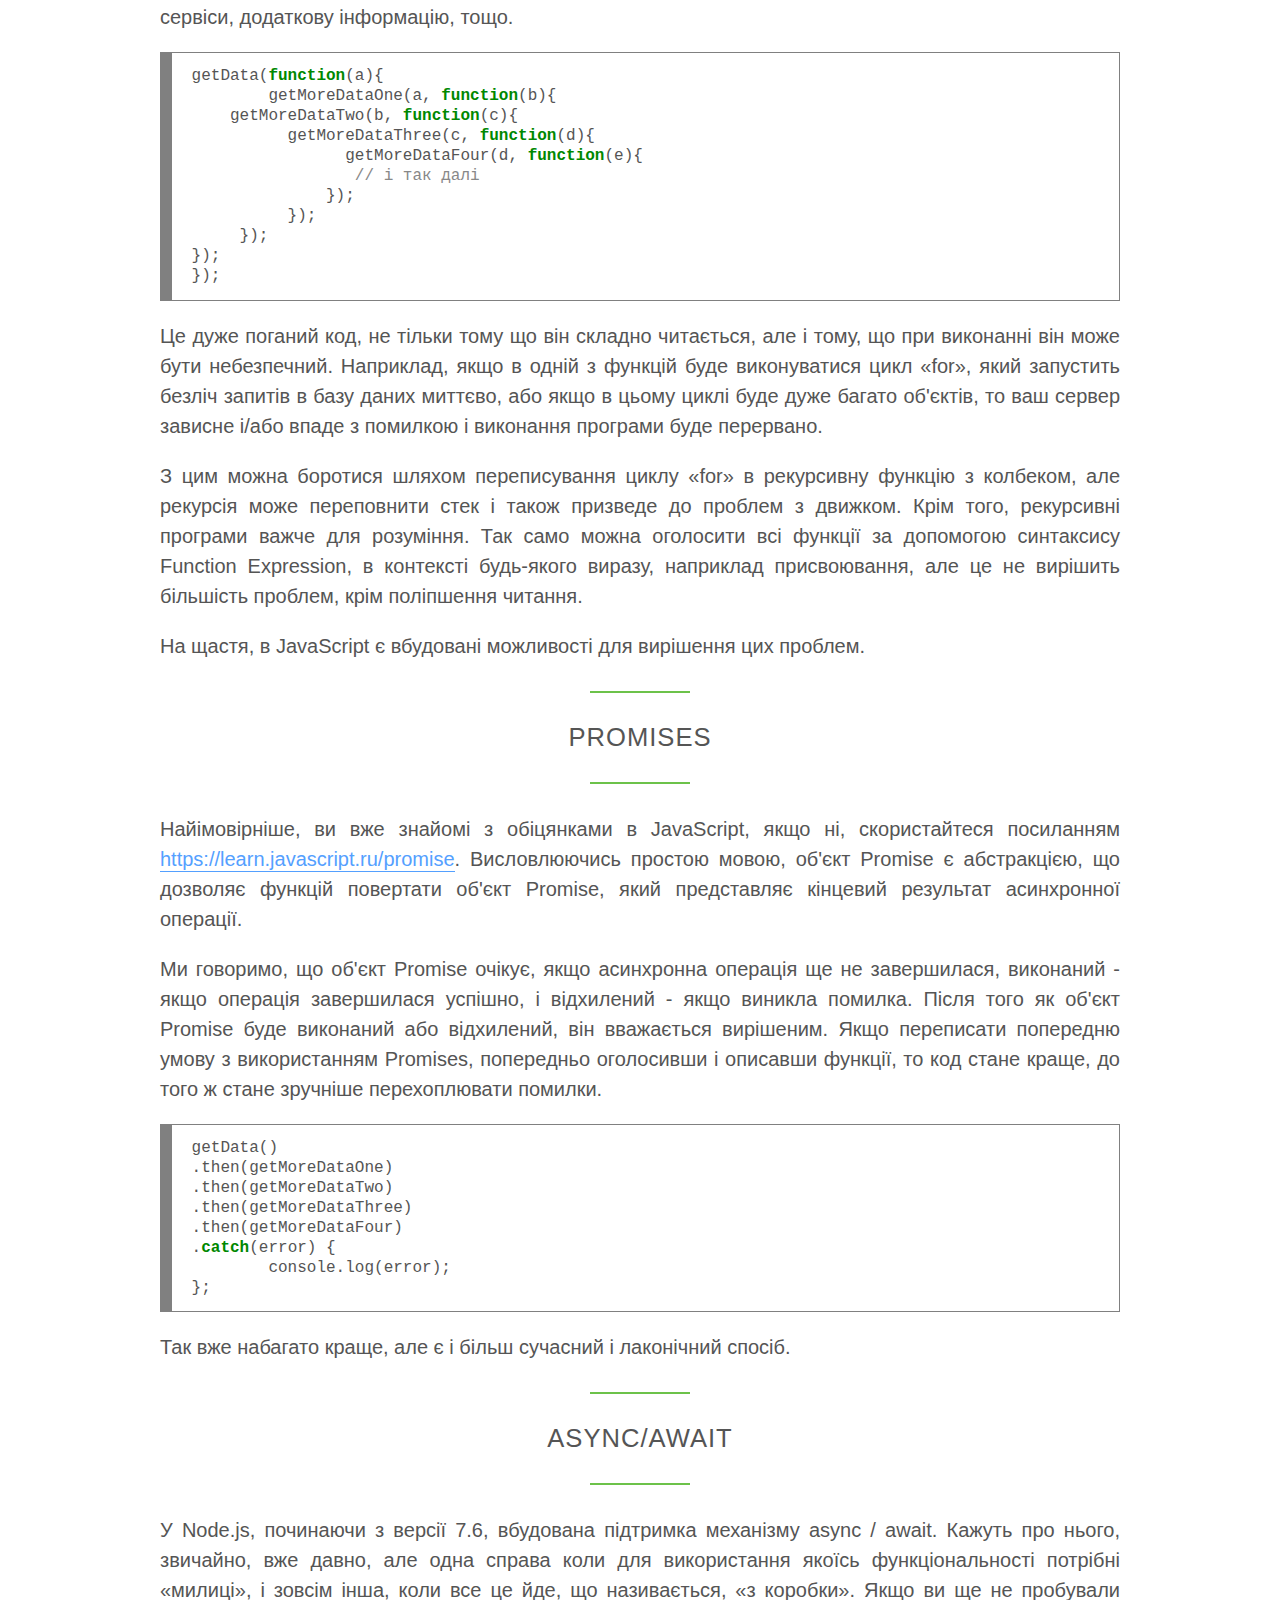
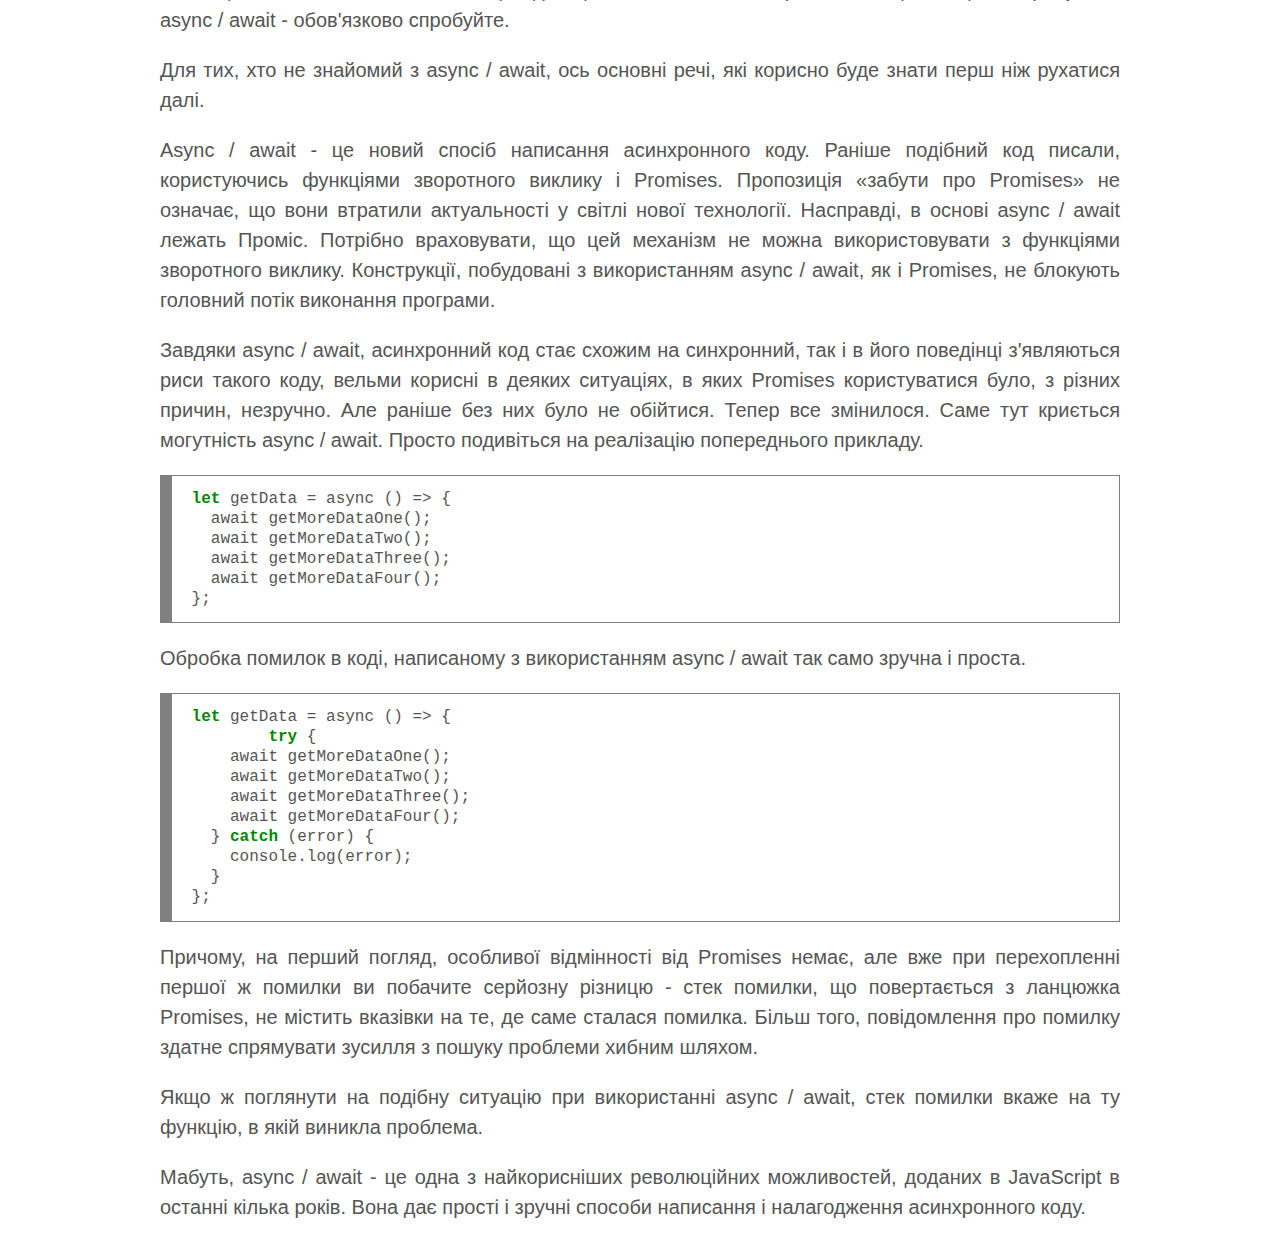
==== commit 64f56308: "added images to chapters" ====
--- a/chapter-2/index.html
+++ b/chapter-2/index.html
@@ -43,7 +43,10 @@
         роботою - це перехід до архітектури, що використовує неблокуючі
         операції, а саме, до асинхронної архітектурі.
       </p>
-      <img src="" alt="Картинка" />
+      <div class="img_container">
+        <img src="../images/chapter-2/1.png" alt="Картинка" />
+      </div>
+
       <h2>Асинхронна модель</h2>
       <p>
         Менш поширена модель, ніж многопоточна, однак вона має не менше
@@ -69,7 +72,9 @@
         системи з неблокуючими операціями повинні мати не більше потоків, аніж
         кількість ядер в системі.
       </p>
-      <img src="" alt="Картинка2" />
+      <div class="img_container">
+        <img src="../images/chapter-2/2.png" alt="Картинка2" />
+      </div>
       <p>
         У момент, коли сервер отримує запит, якщо в черзі нічого не було, то цей
         запит відразу виконується, наприклад, при запиті будь-якого файлу на
@@ -120,7 +125,10 @@
         Коли черга вичерпана або досягнута межа функції зворотного виклику, цикл
         подій переміститься на наступну фазу і так далі.
       </p>
-      <img src="" alt="Картинка3" />
+      <div class="img_container">
+        <img src="../images/chapter-2/3.png" alt="Картинка3" />
+      </div>
+
       <p>Зупинимося трохи докладніше на кожній фазі:</p>
       <ul>
         <li>
--- a/styles.css
+++ b/styles.css
@@ -46,7 +46,7 @@
 h2:before {
   display: block;
   height: 2px;
-  background-color: #54a0ff;
+  background-color: #6cc24a;
   content: "";
   width: 100px;
   margin: 0 auto;
@@ -56,7 +56,7 @@
 h2:after {
   display: block;
   height: 2px;
-  background-color: #54a0ff;
+  background-color: #6cc24a;
   content: "";
   width: 100px;
   margin: 0 auto;
@@ -122,3 +122,16 @@
   text-align: justify;
   letter-spacing: 1px;
 }
+
+.img_container {
+  display: flex;
+  justify-content: center;
+  max-width: 100%;
+  margin: 3em auto;
+  padding: 20px;
+  background-color: #eee;
+}
+
+img {
+  /* width: 50%; */
+}
